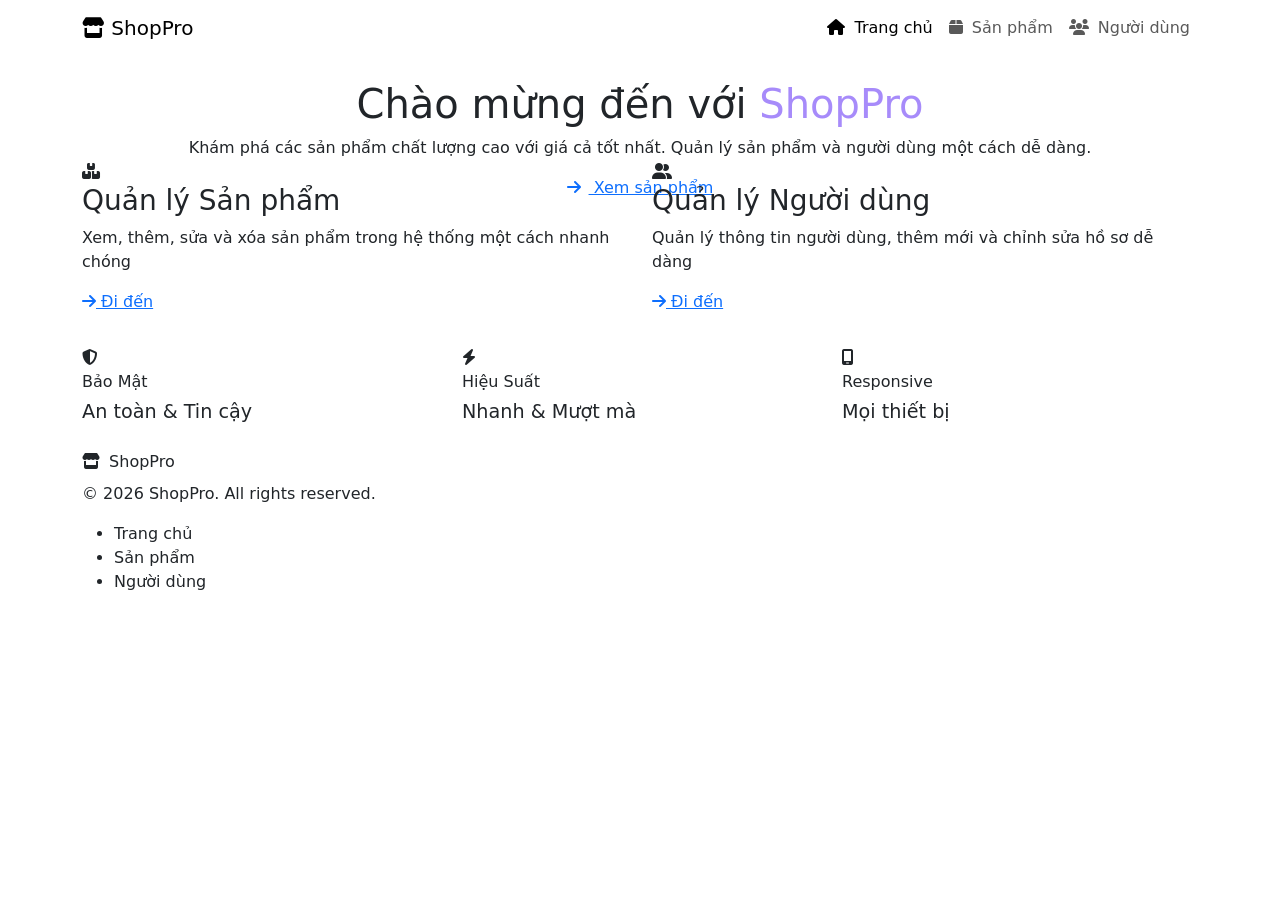
==== src/main/resources/templates/index.html @ 066caee4 "first commit" ====
<!doctype html>
<html xmlns:th="http://www.thymeleaf.org">
  <head>
    <meta charset="UTF-8" />
    <meta name="viewport" content="width=device-width, initial-scale=1.0" />
    <meta name="description" content="Web Bán Hàng - Khám phá sản phẩm chất lượng với giá tốt nhất" />
    <title>Web Bán Hàng - Trang chủ</title>
    <link rel="preconnect" href="https://fonts.googleapis.com" />
    <link rel="preconnect" href="https://fonts.gstatic.com" crossorigin />
    <link href="https://fonts.googleapis.com/css2?family=Inter:wght@400;500;600;700;800&display=swap" rel="stylesheet" />
    <link href="https://cdn.jsdelivr.net/npm/bootstrap@5.3.0/dist/css/bootstrap.min.css" rel="stylesheet" />
    <link href="https://cdnjs.cloudflare.com/ajax/libs/font-awesome/6.5.1/css/all.min.css" rel="stylesheet" />
    <link th:href="@{/css/style.css}" rel="stylesheet" />
  </head>
  <body>
    <!-- Navbar -->
    <nav class="navbar navbar-expand-lg navbar-premium">
      <div class="container">
        <a class="navbar-brand" th:href="@{/}">
          <i class="fas fa-store"></i> ShopPro
        </a>
        <button class="navbar-toggler" type="button" data-bs-toggle="collapse" data-bs-target="#navbarNav">
          <span class="navbar-toggler-icon"></span>
        </button>
        <div class="collapse navbar-collapse" id="navbarNav">
          <ul class="navbar-nav ms-auto">
            <li class="nav-item">
              <a class="nav-link active" th:href="@{/}">
                <i class="fas fa-home me-1"></i> Trang chủ
              </a>
            </li>
            <li class="nav-item">
              <a class="nav-link" th:href="@{/products}">
                <i class="fas fa-box me-1"></i> Sản phẩm
              </a>
            </li>
            <li class="nav-item">
              <a class="nav-link" th:href="@{/users}">
                <i class="fas fa-users me-1"></i> Người dùng
              </a>
            </li>
          </ul>
        </div>
      </div>
    </nav>

    <!-- Hero Section -->
    <section class="page-hero text-center">
      <div class="container position-relative" style="z-index: 1;">
        <div class="animate-fade-in-up">
          <span class="badge-premium badge-category mb-3" style="background: rgba(255,255,255,0.15); color: white; border-color: rgba(255,255,255,0.2);">
            <i class="fas fa-sparkles me-1"></i> Nền tảng quản lý bán hàng
          </span>
          <h1>Chào mừng đến với <span class="text-gradient" style="-webkit-text-fill-color: #a78bfa;">ShopPro</span></h1>
          <p>Khám phá các sản phẩm chất lượng cao với giá cả tốt nhất. Quản lý sản phẩm và người dùng một cách dễ dàng.</p>
          <a th:href="@{/products}" class="btn-hero">
            <i class="fas fa-arrow-right me-2"></i> Xem sản phẩm
          </a>
        </div>
      </div>
    </section>

    <!-- Quick Links -->
    <section class="content-wrapper">
      <div class="container" style="margin-top: -40px; position: relative; z-index: 2;">
        <div class="row animate-stagger">
          <div class="col-md-6 mb-4">
            <div class="quick-link-card products">
              <div class="icon-wrapper">
                <i class="fas fa-boxes-stacked"></i>
              </div>
              <h3>Quản lý Sản phẩm</h3>
              <p>Xem, thêm, sửa và xóa sản phẩm trong hệ thống một cách nhanh chóng</p>
              <a th:href="@{/products}" class="btn-premium btn-primary-premium">
                <i class="fas fa-arrow-right"></i> Đi đến
              </a>
            </div>
          </div>
          <div class="col-md-6 mb-4">
            <div class="quick-link-card users">
              <div class="icon-wrapper">
                <i class="fas fa-user-group"></i>
              </div>
              <h3>Quản lý Người dùng</h3>
              <p>Quản lý thông tin người dùng, thêm mới và chỉnh sửa hồ sơ dễ dàng</p>
              <a th:href="@{/users}" class="btn-premium btn-accent-premium">
                <i class="fas fa-arrow-right"></i> Đi đến
              </a>
            </div>
          </div>
        </div>

        <!-- Stats Section -->
        <div class="row mt-2 animate-stagger">
          <div class="col-md-4 mb-4">
            <div class="stat-card info">
              <div class="stat-icon">
                <i class="fas fa-shield-halved"></i>
              </div>
              <div class="stat-label">Bảo Mật</div>
              <div class="stat-number" style="font-size: 1.2rem; margin-top: 0.25rem;">An toàn & Tin cậy</div>
            </div>
          </div>
          <div class="col-md-4 mb-4">
            <div class="stat-card info">
              <div class="stat-icon">
                <i class="fas fa-bolt"></i>
              </div>
              <div class="stat-label">Hiệu Suất</div>
              <div class="stat-number" style="font-size: 1.2rem; margin-top: 0.25rem;">Nhanh & Mượt mà</div>
            </div>
          </div>
          <div class="col-md-4 mb-4">
            <div class="stat-card info">
              <div class="stat-icon">
                <i class="fas fa-mobile-screen"></i>
              </div>
              <div class="stat-label">Responsive</div>
              <div class="stat-number" style="font-size: 1.2rem; margin-top: 0.25rem;">Mọi thiết bị</div>
            </div>
          </div>
        </div>
      </div>
    </section>

    <!-- Footer -->
    <footer class="footer-premium">
      <div class="container">
        <div class="footer-content">
          <div>
            <span class="footer-brand"><i class="fas fa-store me-1"></i> ShopPro</span>
            <p class="footer-copy mt-2">&copy; 2026 ShopPro. All rights reserved.</p>
          </div>
          <ul class="footer-links">
            <li><a th:href="@{/}">Trang chủ</a></li>
            <li><a th:href="@{/products}">Sản phẩm</a></li>
            <li><a th:href="@{/users}">Người dùng</a></li>
          </ul>
        </div>
      </div>
    </footer>

    <script src="https://cdn.jsdelivr.net/npm/bootstrap@5.3.0/dist/js/bootstrap.bundle.min.js"></script>
  </body>
</html>
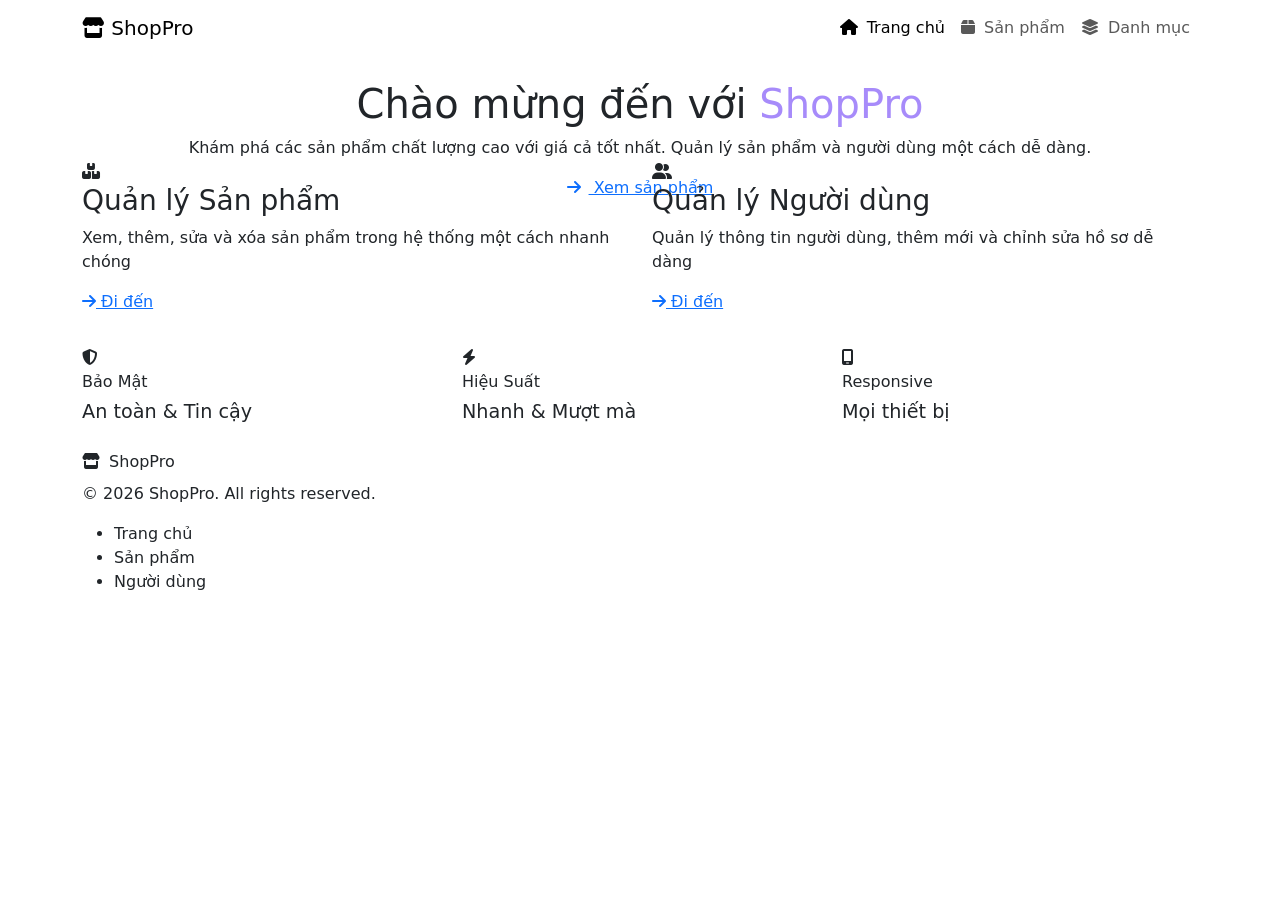
==== commit 38855493: "connect DB" ====
--- a/src/main/resources/templates/index.html
+++ b/src/main/resources/templates/index.html
@@ -3,13 +3,25 @@
   <head>
     <meta charset="UTF-8" />
     <meta name="viewport" content="width=device-width, initial-scale=1.0" />
-    <meta name="description" content="Web Bán Hàng - Khám phá sản phẩm chất lượng với giá tốt nhất" />
+    <meta
+      name="description"
+      content="Web Bán Hàng - Khám phá sản phẩm chất lượng với giá tốt nhất"
+    />
     <title>Web Bán Hàng - Trang chủ</title>
     <link rel="preconnect" href="https://fonts.googleapis.com" />
     <link rel="preconnect" href="https://fonts.gstatic.com" crossorigin />
-    <link href="https://fonts.googleapis.com/css2?family=Inter:wght@400;500;600;700;800&display=swap" rel="stylesheet" />
-    <link href="https://cdn.jsdelivr.net/npm/bootstrap@5.3.0/dist/css/bootstrap.min.css" rel="stylesheet" />
-    <link href="https://cdnjs.cloudflare.com/ajax/libs/font-awesome/6.5.1/css/all.min.css" rel="stylesheet" />
+    <link
+      href="https://fonts.googleapis.com/css2?family=Inter:wght@400;500;600;700;800&display=swap"
+      rel="stylesheet"
+    />
+    <link
+      href="https://cdn.jsdelivr.net/npm/bootstrap@5.3.0/dist/css/bootstrap.min.css"
+      rel="stylesheet"
+    />
+    <link
+      href="https://cdnjs.cloudflare.com/ajax/libs/font-awesome/6.5.1/css/all.min.css"
+      rel="stylesheet"
+    />
     <link th:href="@{/css/style.css}" rel="stylesheet" />
   </head>
   <body>
@@ -19,7 +31,12 @@
         <a class="navbar-brand" th:href="@{/}">
           <i class="fas fa-store"></i> ShopPro
         </a>
-        <button class="navbar-toggler" type="button" data-bs-toggle="collapse" data-bs-target="#navbarNav">
+        <button
+          class="navbar-toggler"
+          type="button"
+          data-bs-toggle="collapse"
+          data-bs-target="#navbarNav"
+        >
           <span class="navbar-toggler-icon"></span>
         </button>
         <div class="collapse navbar-collapse" id="navbarNav">
@@ -35,8 +52,8 @@
               </a>
             </li>
             <li class="nav-item">
-              <a class="nav-link" th:href="@{/users}">
-                <i class="fas fa-users me-1"></i> Người dùng
+              <a class="nav-link" th:href="@{/categories}">
+                <i class="fas fa-layer-group me-1"></i> Danh mục
               </a>
             </li>
           </ul>
@@ -46,13 +63,28 @@
 
     <!-- Hero Section -->
     <section class="page-hero text-center">
-      <div class="container position-relative" style="z-index: 1;">
+      <div class="container position-relative" style="z-index: 1">
         <div class="animate-fade-in-up">
-          <span class="badge-premium badge-category mb-3" style="background: rgba(255,255,255,0.15); color: white; border-color: rgba(255,255,255,0.2);">
+          <span
+            class="badge-premium badge-category mb-3"
+            style="
+              background: rgba(255, 255, 255, 0.15);
+              color: white;
+              border-color: rgba(255, 255, 255, 0.2);
+            "
+          >
             <i class="fas fa-sparkles me-1"></i> Nền tảng quản lý bán hàng
           </span>
-          <h1>Chào mừng đến với <span class="text-gradient" style="-webkit-text-fill-color: #a78bfa;">ShopPro</span></h1>
-          <p>Khám phá các sản phẩm chất lượng cao với giá cả tốt nhất. Quản lý sản phẩm và người dùng một cách dễ dàng.</p>
+          <h1>
+            Chào mừng đến với
+            <span class="text-gradient" style="-webkit-text-fill-color: #a78bfa"
+              >ShopPro</span
+            >
+          </h1>
+          <p>
+            Khám phá các sản phẩm chất lượng cao với giá cả tốt nhất. Quản lý
+            sản phẩm và người dùng một cách dễ dàng.
+          </p>
           <a th:href="@{/products}" class="btn-hero">
             <i class="fas fa-arrow-right me-2"></i> Xem sản phẩm
           </a>
@@ -62,7 +94,10 @@
 
     <!-- Quick Links -->
     <section class="content-wrapper">
-      <div class="container" style="margin-top: -40px; position: relative; z-index: 2;">
+      <div
+        class="container"
+        style="margin-top: -40px; position: relative; z-index: 2"
+      >
         <div class="row animate-stagger">
           <div class="col-md-6 mb-4">
             <div class="quick-link-card products">
@@ -70,7 +105,10 @@
                 <i class="fas fa-boxes-stacked"></i>
               </div>
               <h3>Quản lý Sản phẩm</h3>
-              <p>Xem, thêm, sửa và xóa sản phẩm trong hệ thống một cách nhanh chóng</p>
+              <p>
+                Xem, thêm, sửa và xóa sản phẩm trong hệ thống một cách nhanh
+                chóng
+              </p>
               <a th:href="@{/products}" class="btn-premium btn-primary-premium">
                 <i class="fas fa-arrow-right"></i> Đi đến
               </a>
@@ -82,7 +120,10 @@
                 <i class="fas fa-user-group"></i>
               </div>
               <h3>Quản lý Người dùng</h3>
-              <p>Quản lý thông tin người dùng, thêm mới và chỉnh sửa hồ sơ dễ dàng</p>
+              <p>
+                Quản lý thông tin người dùng, thêm mới và chỉnh sửa hồ sơ dễ
+                dàng
+              </p>
               <a th:href="@{/users}" class="btn-premium btn-accent-premium">
                 <i class="fas fa-arrow-right"></i> Đi đến
               </a>
@@ -98,7 +139,12 @@
                 <i class="fas fa-shield-halved"></i>
               </div>
               <div class="stat-label">Bảo Mật</div>
-              <div class="stat-number" style="font-size: 1.2rem; margin-top: 0.25rem;">An toàn & Tin cậy</div>
+              <div
+                class="stat-number"
+                style="font-size: 1.2rem; margin-top: 0.25rem"
+              >
+                An toàn & Tin cậy
+              </div>
             </div>
           </div>
           <div class="col-md-4 mb-4">
@@ -107,7 +153,12 @@
                 <i class="fas fa-bolt"></i>
               </div>
               <div class="stat-label">Hiệu Suất</div>
-              <div class="stat-number" style="font-size: 1.2rem; margin-top: 0.25rem;">Nhanh & Mượt mà</div>
+              <div
+                class="stat-number"
+                style="font-size: 1.2rem; margin-top: 0.25rem"
+              >
+                Nhanh & Mượt mà
+              </div>
             </div>
           </div>
           <div class="col-md-4 mb-4">
@@ -116,7 +167,12 @@
                 <i class="fas fa-mobile-screen"></i>
               </div>
               <div class="stat-label">Responsive</div>
-              <div class="stat-number" style="font-size: 1.2rem; margin-top: 0.25rem;">Mọi thiết bị</div>
+              <div
+                class="stat-number"
+                style="font-size: 1.2rem; margin-top: 0.25rem"
+              >
+                Mọi thiết bị
+              </div>
             </div>
           </div>
         </div>
@@ -128,8 +184,12 @@
       <div class="container">
         <div class="footer-content">
           <div>
-            <span class="footer-brand"><i class="fas fa-store me-1"></i> ShopPro</span>
-            <p class="footer-copy mt-2">&copy; 2026 ShopPro. All rights reserved.</p>
+            <span class="footer-brand"
+              ><i class="fas fa-store me-1"></i> ShopPro</span
+            >
+            <p class="footer-copy mt-2">
+              &copy; 2026 ShopPro. All rights reserved.
+            </p>
           </div>
           <ul class="footer-links">
             <li><a th:href="@{/}">Trang chủ</a></li>
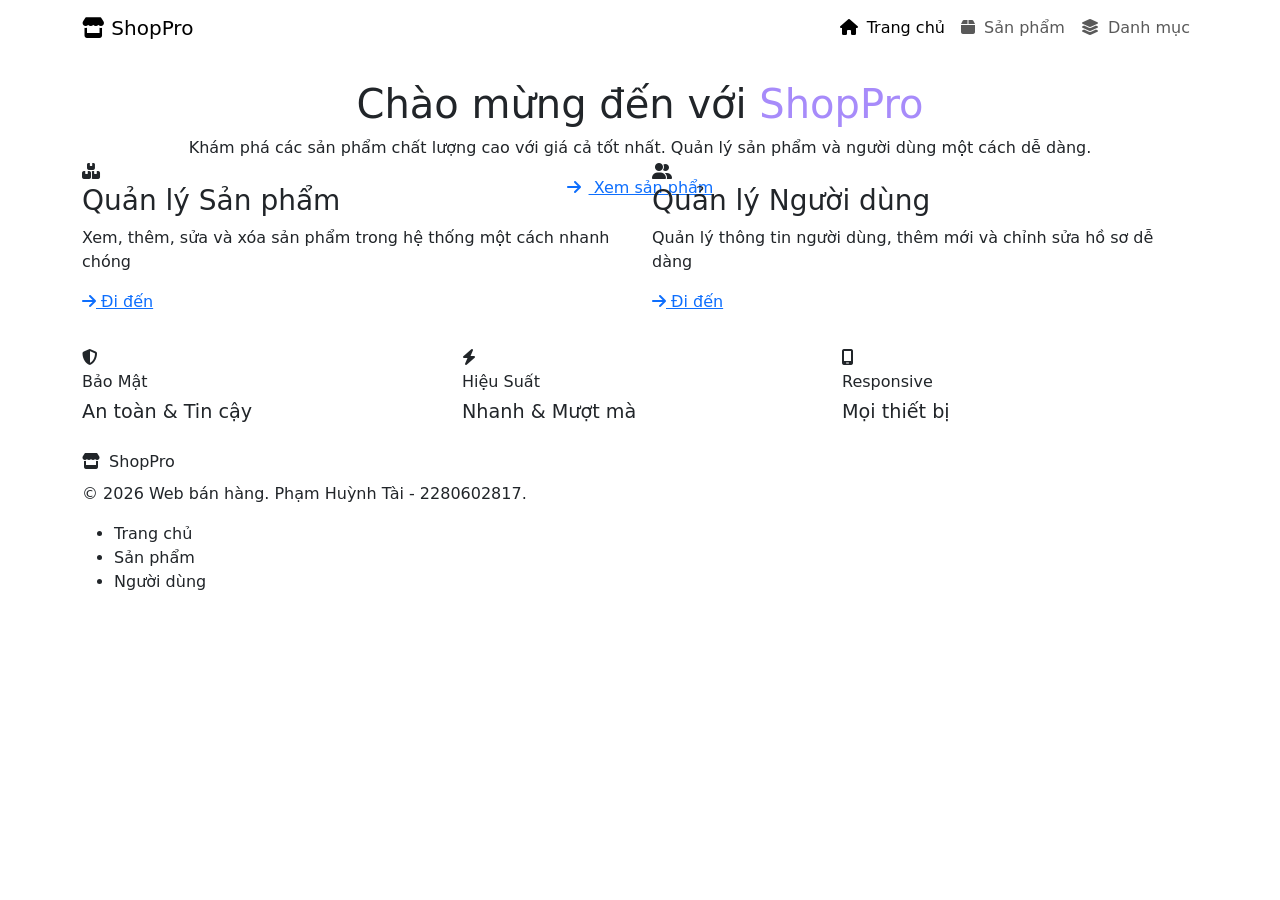
==== commit 8107cd73: "fix footer" ====
--- a/src/main/resources/templates/index.html
+++ b/src/main/resources/templates/index.html
@@ -188,7 +188,7 @@
               ><i class="fas fa-store me-1"></i> ShopPro</span
             >
             <p class="footer-copy mt-2">
-              &copy; 2026 ShopPro. All rights reserved.
+              &copy; 2026 Web bán hàng. Phạm Huỳnh Tài - 2280602817.
             </p>
           </div>
           <ul class="footer-links">
